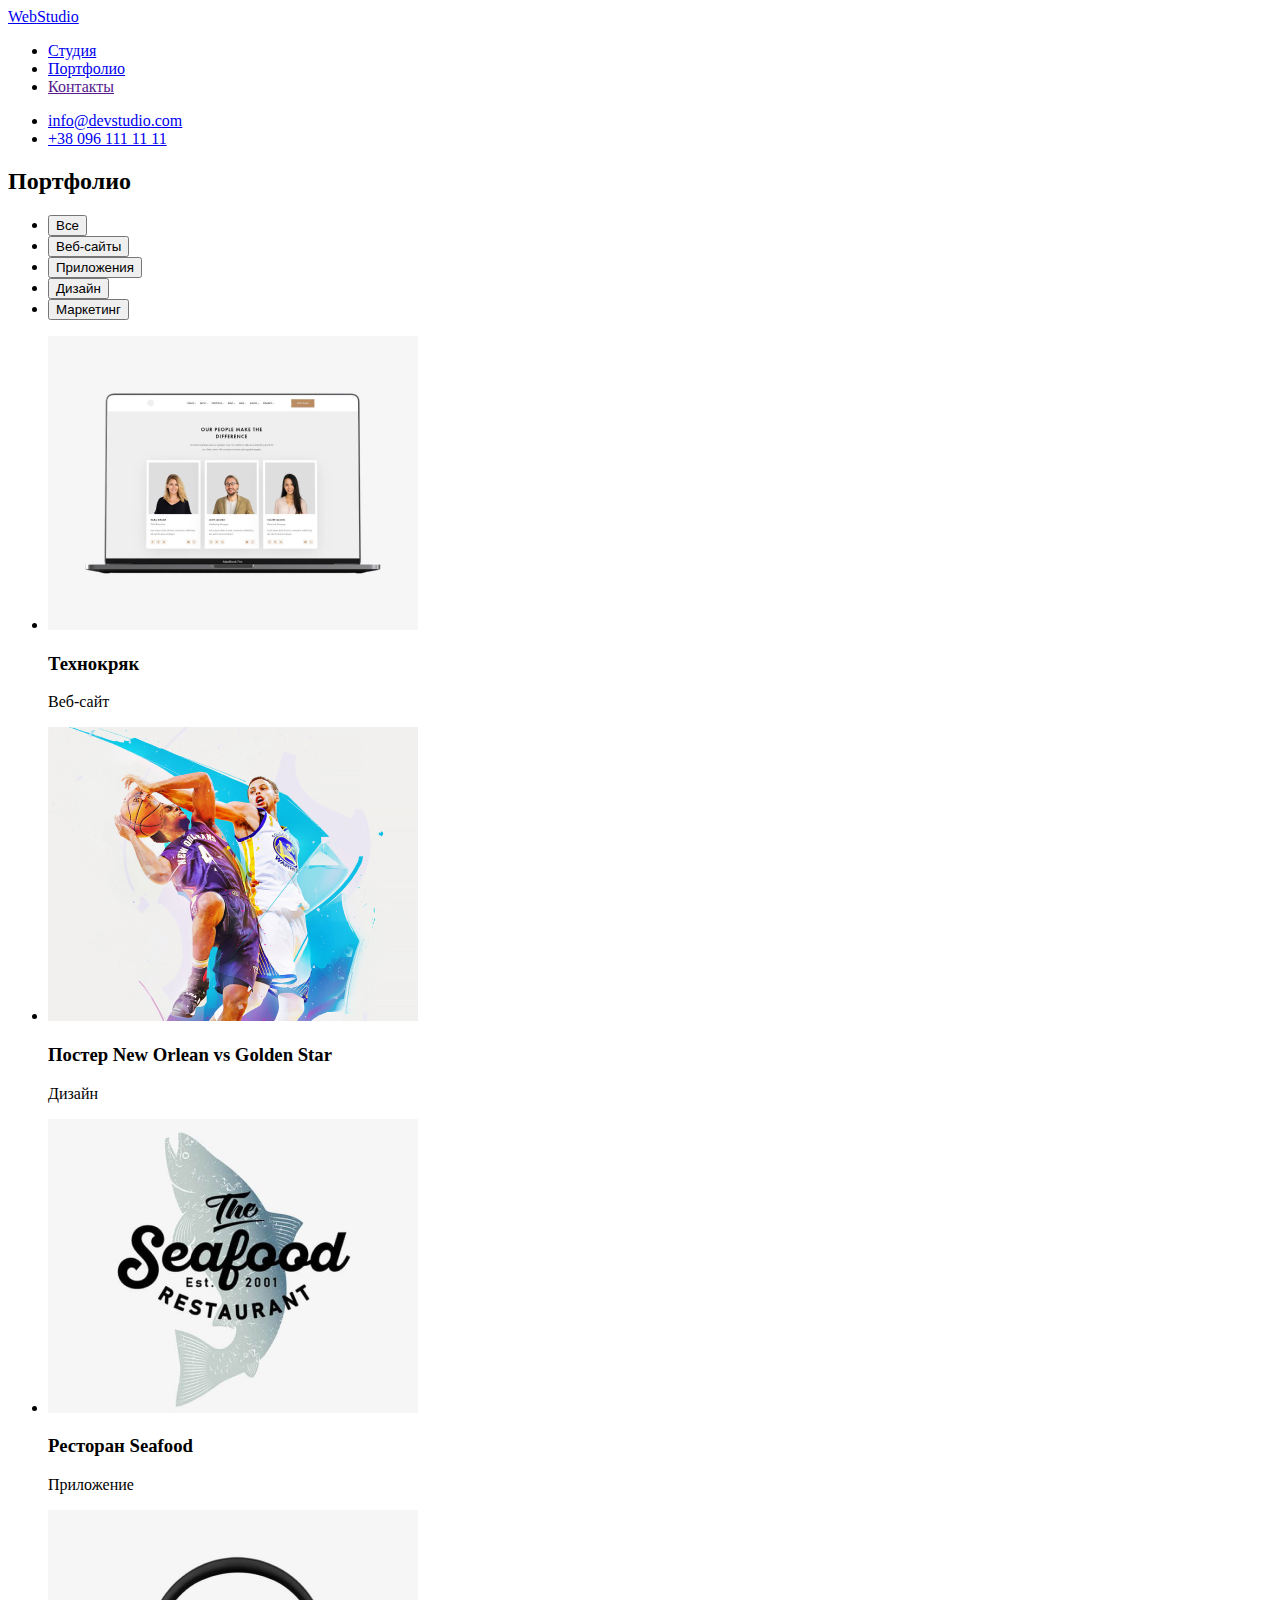
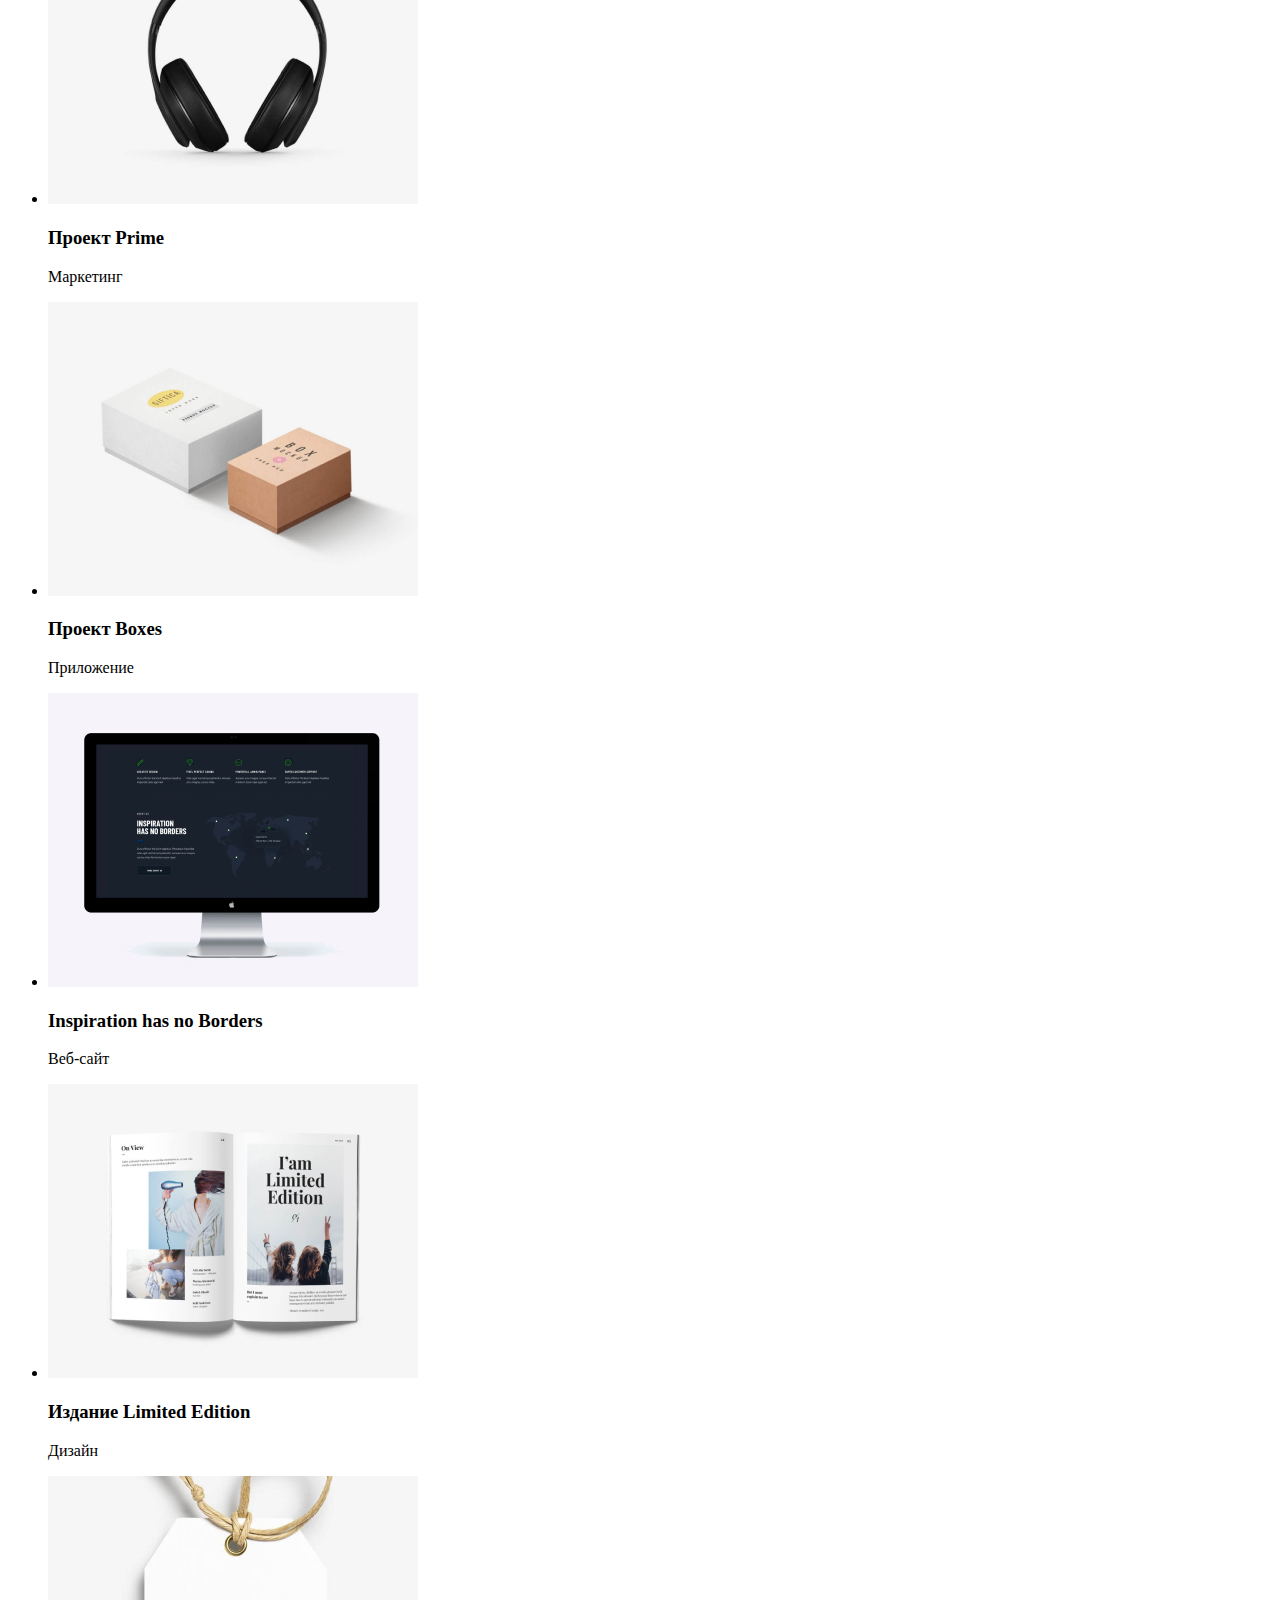
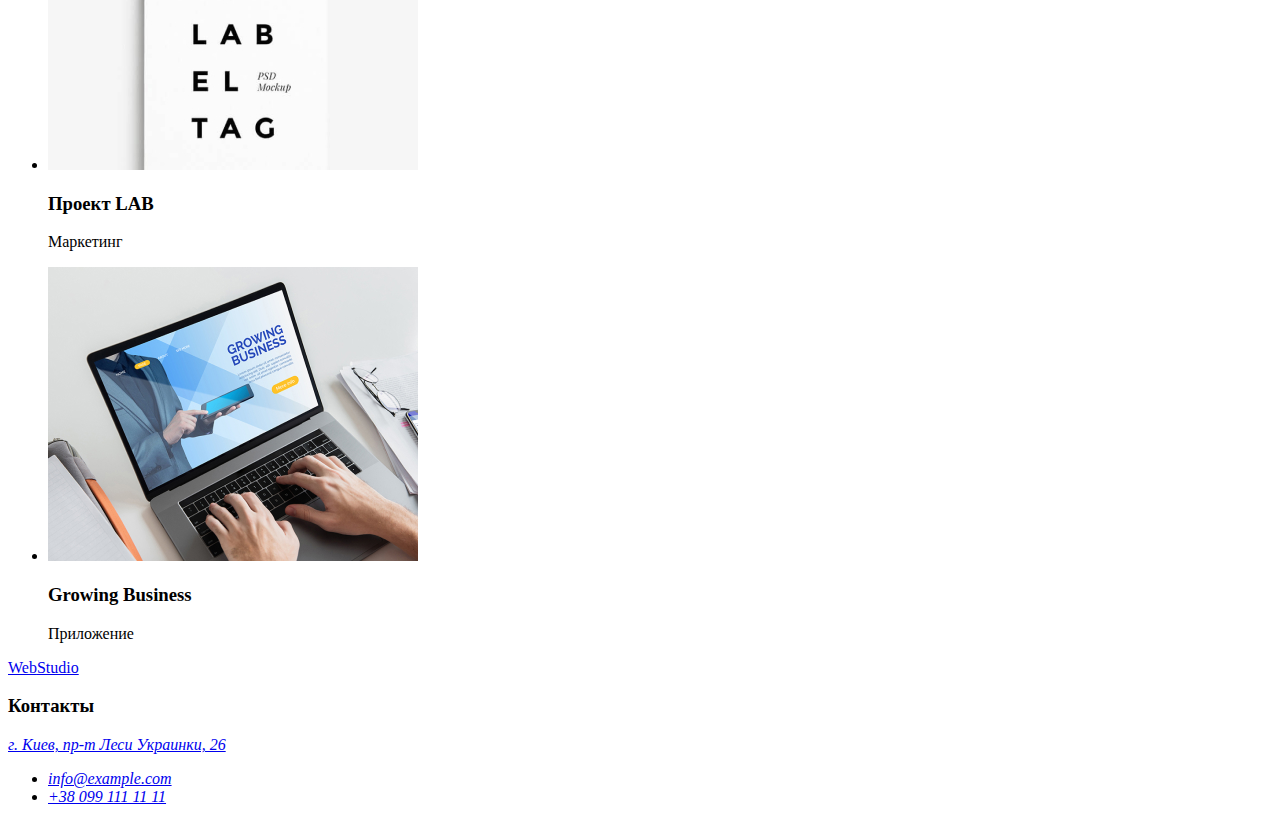
==== portfolio.html @ b9c6cd48 "html.2pages.final" ====
<!DOCTYPE html>
<html lang="en">
<head>
    <meta charset="UTF-8">
    <meta http-equiv="X-UA-Compatible" content="IE=edge">
    <meta name="viewport" content="width=device-width, initial-scale=1.0">
    <title>Portfolio</title>
</head>
<body>
    <header>
            <nav>
                <a href="/"><span>Web</span>Studio</a>
                <ul>
                    <li><a href="./index.html">Студия</a></li>
                    <li><a href="./portfolio.html">Портфолио</a></li>
                    <li><a href="">Контакты</a></li>
                </ul>
            </nav>
            <ul>
                <li><a href="mailto:info@devstudio.com">info@devstudio.com</a></li>
                <li><a href="tel:+380961111111">+38 096 111 11 11</a></li>
            </ul>
    </header>
    <main>
            <section>
                <h2>Портфолио</h2> <!-- В окончательном варианте данную строку скрыть от просмотра!-->
                <ul>
                    <li><button>Все</button></li>
                    <li><button>Веб-сайты</button></li>
                    <li><button>Приложения</button></li>
                    <li><button>Дизайн</button></li>
                    <li><button>Маркетинг</button></li>
                </ul>
    
                <ul>
                    <li>
                        <img src="./images/teccr.jpg" alt="Технокряк">
                        <h3>Технокряк</h3>
                        <p>Веб-сайт</p>
                    </li>
                    <li>
                        <img src="./images/NewOrlean.jpg" alt="Постер New Orlean vs Golden Star">
                        <h3>Постер New Orlean vs Golden Star</h3>
                        <p>Дизайн</p>
                    </li>
                    <li>
                        <img src="./images/Seafood.jpg" alt="Ресторан Seafood">
                        <h3>Ресторан Seafood</h3>
                        <p>Приложение</p>
                    </li>
                    <li>
                        <img src="./images/Prime.jpg" alt="Проект Prime">
                        <h3>Проект Prime</h3>
                        <p>Маркетинг</p>
                    </li>
                    <li>
                        <img src="./images/Boxes.jpg" alt="Проект Boxes">
                        <h3>Проект Boxes</h3>
                        <p>Приложение</p>
                    </li>
                    <li>
                        <img src="./images/Inspiration_has_no_Borders.jpg" alt="Inspiration has no Borders">
                        <h3>Inspiration has no Borders</h3>
                        <p>Веб-сайт</p>
                    </li>
                    <li>
                        <img src="./images/Limited_Edition.jpg" alt="Издание Limited Edition">
                        <h3>Издание Limited Edition</h3>
                        <p>Дизайн</p>
                    </li>
                    <li>
                        <img src="./images/LAB.jpg" alt="Проект LAB">
                        <h3>Проект LAB</h3>
                        <p>Маркетинг</p>
                    </li>
                    <li>
                        <img src="./images/Growing_Business.jpg" alt="Growing Business">
                        <h3>Growing Business</h3>
                        <p>Приложение</p>
                    </li>
                </ul>
            </section>
    </main>
    <footer>
        <a href="/"><span>Web</span>Studio</a>
        <h3>Контакты</h3> <!-- В окончательном варианте данную строку скрыть от просмотра!-->
        <address>
            <a href="https://goo.gl/maps/aYshD57GHmabaSue6" target="_blank"> г. Киев, пр-т Леси Украинки, 26</a>
            <ul>
                <li><a href="mailto:info@example.com">info@example.com</a></li>
                <li><a href="tel:+380991111111">+38 099 111 11 11</a></li>
            </ul>
        </address>
    </footer>
</body>
</html>
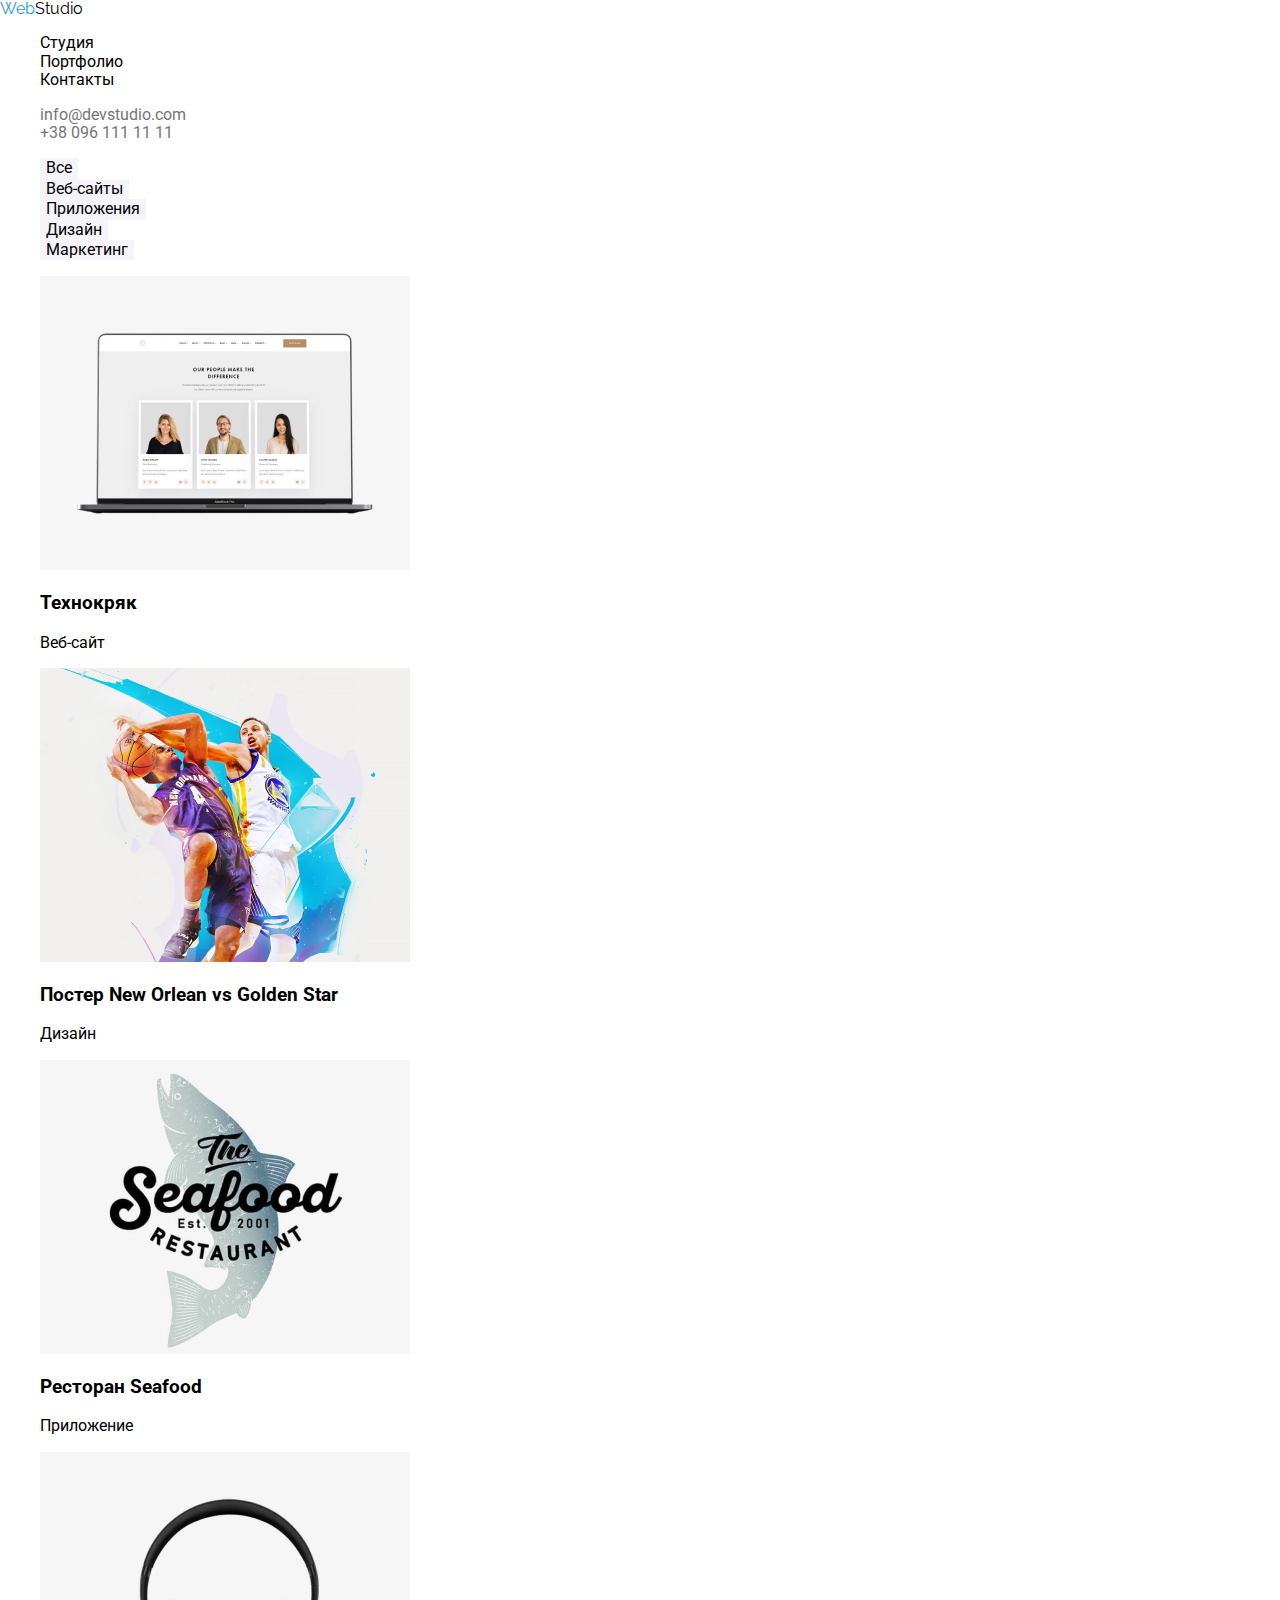
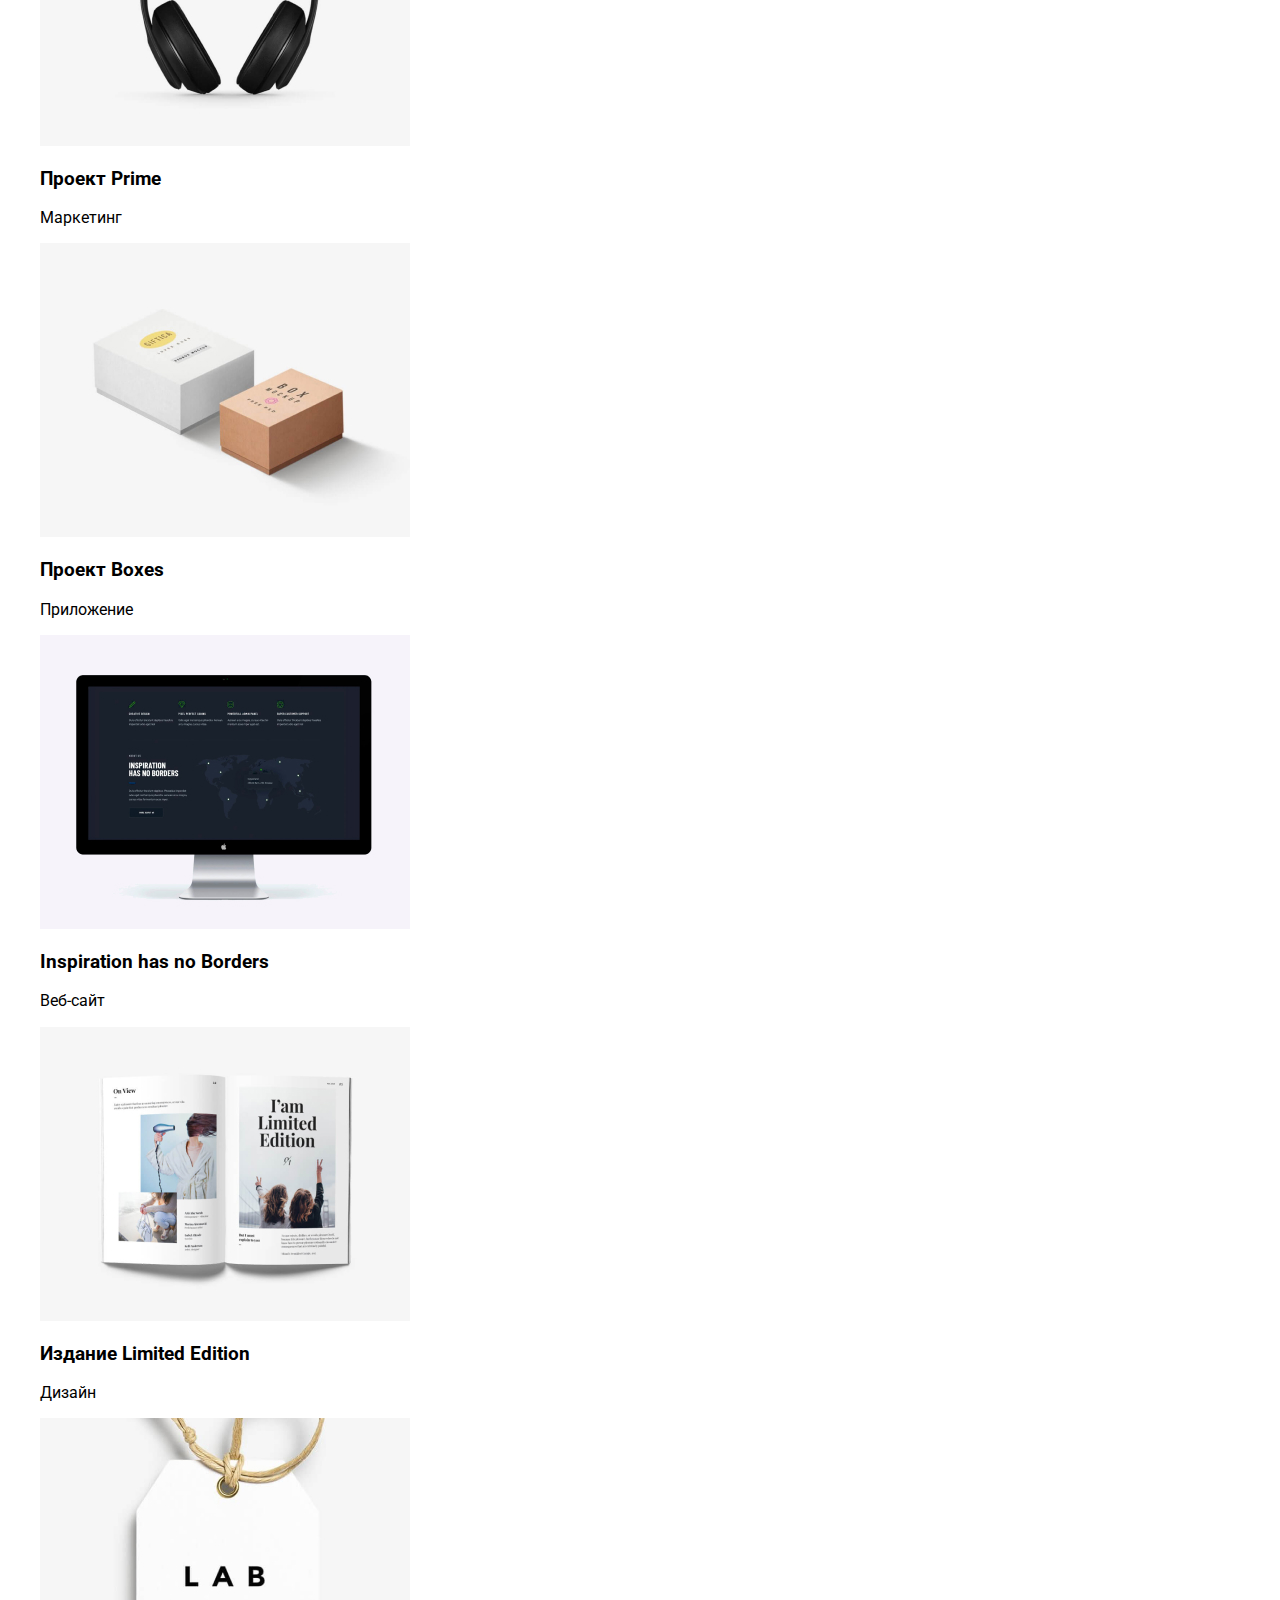
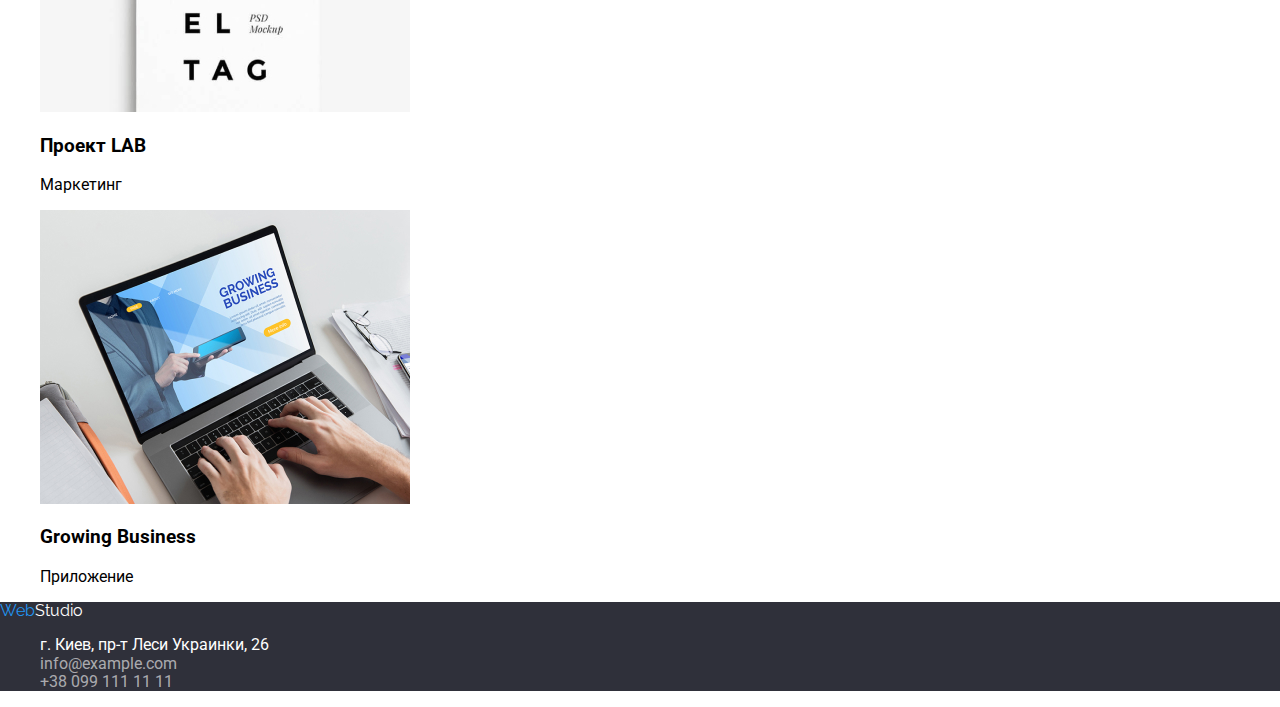
==== commit 677ebc3e: "hw02-final" ====
--- a/portfolio.html
+++ b/portfolio.html
@@ -5,31 +5,36 @@
     <meta http-equiv="X-UA-Compatible" content="IE=edge">
     <meta name="viewport" content="width=device-width, initial-scale=1.0">
     <title>Portfolio</title>
+    <link rel="stylesheet" href="./css/modern-normalize.css">
+    <link rel="preconnect" href="https://fonts.gstatic.com">
+    <link href="https://fonts.googleapis.com/css2?family=Raleway:wght@700&family=Roboto:wght@400;500;700;900&display=swap" rel="stylesheet">
+    <link rel="stylesheet" href="./css/styles.css" />
+    <link rel="stylesheet" href="./css/variables.css">
 </head>
 <body>
     <header>
-            <nav>
-                <a href="/"><span>Web</span>Studio</a>
-                <ul>
-                    <li><a href="./index.html">Студия</a></li>
-                    <li><a href="./portfolio.html">Портфолио</a></li>
-                    <li><a href="">Контакты</a></li>
-                </ul>
-            </nav>
+        <nav>
+            <a href="/" class="logo"><span class="web-color">Web</span>Studio</a>
             <ul>
-                <li><a href="mailto:info@devstudio.com">info@devstudio.com</a></li>
-                <li><a href="tel:+380961111111">+38 096 111 11 11</a></li>
+                <li><a href="./index.html" class="header-links">Студия</a></li>
+                <li><a href="./portfolio.html" class="header-links">Портфолио</a></li>
+                <li><a href="" class="header-links">Контакты</a></li>
             </ul>
+        </nav>
+        <ul>
+            <li><a href="mailto:info@devstudio.com" class="mail-tel">info@devstudio.com</a></li>
+            <li><a href="tel:+380961111111" class="mail-tel">+38 096 111 11 11</a></li>
+        </ul>
     </header>
     <main>
             <section>
-                <h2>Портфолио</h2> <!-- В окончательном варианте данную строку скрыть от просмотра!-->
+                <h2 style="position: absolute; visibility: hidden;">Портфолио</h2> <!-- В окончательном варианте данную строку скрыть от просмотра!-->
                 <ul>
-                    <li><button>Все</button></li>
-                    <li><button>Веб-сайты</button></li>
-                    <li><button>Приложения</button></li>
-                    <li><button>Дизайн</button></li>
-                    <li><button>Маркетинг</button></li>
+                    <li><button class="portfolio-button">Все</button></li>
+                    <li><button class="portfolio-button">Веб-сайты</button></li>
+                    <li><button class="portfolio-button">Приложения</button></li>
+                    <li><button class="portfolio-button">Дизайн</button></li>
+                    <li><button class="portfolio-button">Маркетинг</button></li>
                 </ul>
     
                 <ul>
@@ -82,13 +87,15 @@
             </section>
     </main>
     <footer>
-        <a href="/"><span>Web</span>Studio</a>
-        <h3>Контакты</h3> <!-- В окончательном варианте данную строку скрыть от просмотра!-->
+        <a href="/" class="logo-foot"><span class="web-color">Web</span>Studio</a>
+        <h3 style="position: absolute; visibility: hidden;">Контакты</h3>
+        <!-- В окончательном варианте данную строку скрыть от просмотра!-->
         <address>
-            <a href="https://goo.gl/maps/aYshD57GHmabaSue6" target="_blank"> г. Киев, пр-т Леси Украинки, 26</a>
             <ul>
-                <li><a href="mailto:info@example.com">info@example.com</a></li>
-                <li><a href="tel:+380991111111">+38 099 111 11 11</a></li>
+                <li><a href="https://goo.gl/maps/aYshD57GHmabaSue6" target="_blank" class="adress"> г. Киев, пр-т Леси
+                        Украинки, 26</a></li>
+                <li><a href="mailto:info@example.com" class="mail-tel-foot">info@example.com</a></li>
+                <li><a href="tel:+380991111111" class="mail-tel-foot">+38 099 111 11 11</a></li>
             </ul>
         </address>
     </footer>
--- a/css/styles.css
+++ b/css/styles.css
@@ -0,0 +1,87 @@
+body {
+  font-family: 'Roboto', sans-serif;
+}
+
+.logo {
+  font-family: 'Raleway', sans-serif;
+  color: black;
+}
+
+.web-color {
+  color: var(--blue-text);
+}
+
+.header-links {
+  color: var(--black-text);
+}
+
+.header-links:hover {
+  color: var(--blue-text);
+}
+
+.header-links:active {
+  color: red;
+}
+
+.mail-tel {
+  color: var(--grey-text);
+}
+
+.mail-tel:hover {
+  color: var(--blue-text);
+}
+
+.mail-tel:active {
+  color: red;
+}
+
+.hero {
+  background-color: var(--back-hero-footer-grey);
+}
+.hero-button {
+  border: none;
+  color: var(--white-text);
+  background-color: var(--blue-text);
+}
+.h1-title {
+  text-transform: uppercase;
+  color: var(--white-text);
+}
+
+.command {
+  background-color: var(--botton-command-grey);
+}
+
+footer {
+  background-color: var(--back-hero-footer-grey);
+}
+
+.logo-foot {
+  font-family: 'Raleway', sans-serif;
+  color: var(--white-text);
+}
+
+.adress {
+  color: var(--white-text);
+}
+
+.mail-tel-foot {
+  color: var(--grey-text-op60);
+}
+
+.portfolio-button {
+  border: none;
+  background-color: var(--botton-command-grey);
+}
+
+.portfolio-button:hover {
+  border: none;
+  color: var(--white-text);
+  background-color: var(--blue-text);
+}
+
+.portfolio-button:focus {
+  border: none;
+  color: var(--white-text);
+  background-color: var(--blue-text);
+}
--- a/css/variables.css
+++ b/css/variables.css
@@ -0,0 +1,11 @@
+:root {
+  --blue-text: rgba(33, 150, 243, 1);
+  --black-text: rgba(0, 0, 0, 1);
+  --black-light-text: rgba(33, 33, 33, 1);
+  --grey-text: rgba(117, 117, 117, 1);
+  --white-text: rgba(255, 255, 255, 1);
+  --grey-text-op60: rgba(255, 255, 255, 0.6);
+
+  --back-hero-footer-grey: rgba(47, 48, 58, 1);
+  --botton-command-grey: rgba(245, 244, 250, 1);
+}
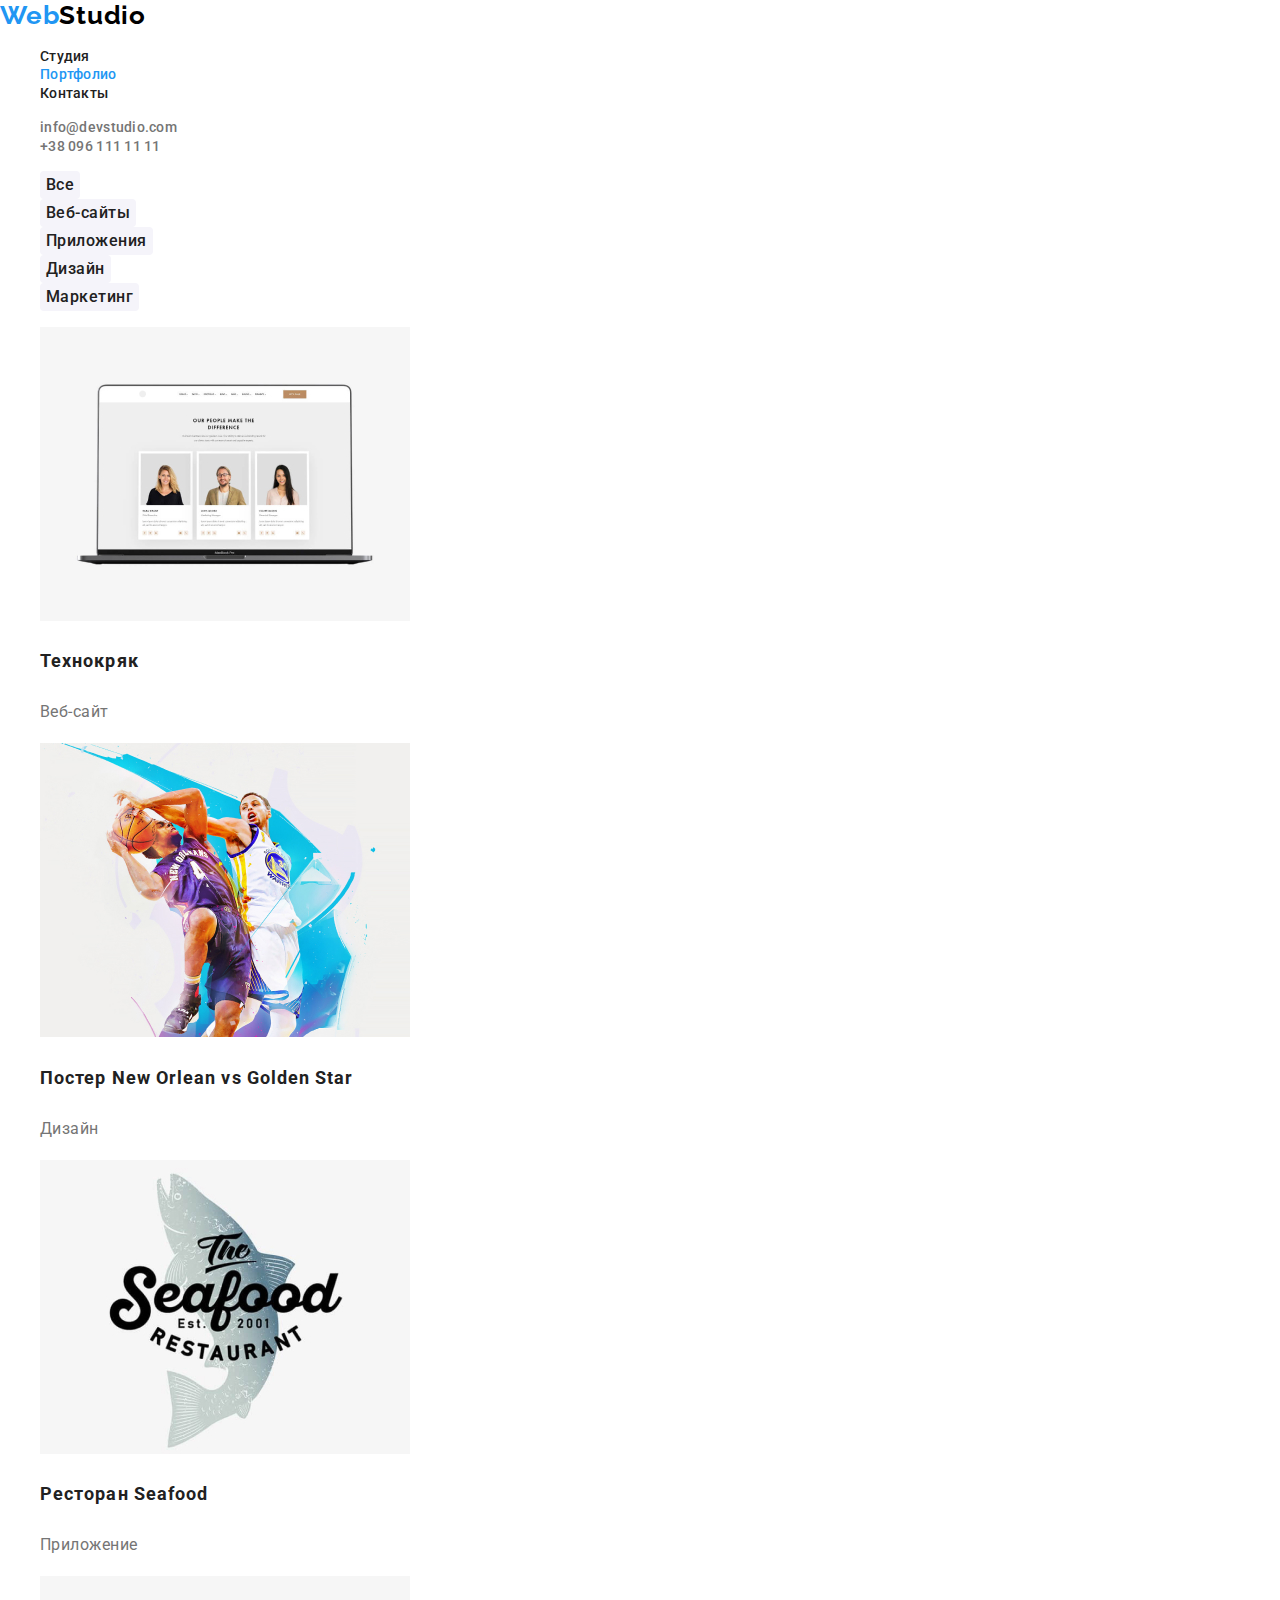
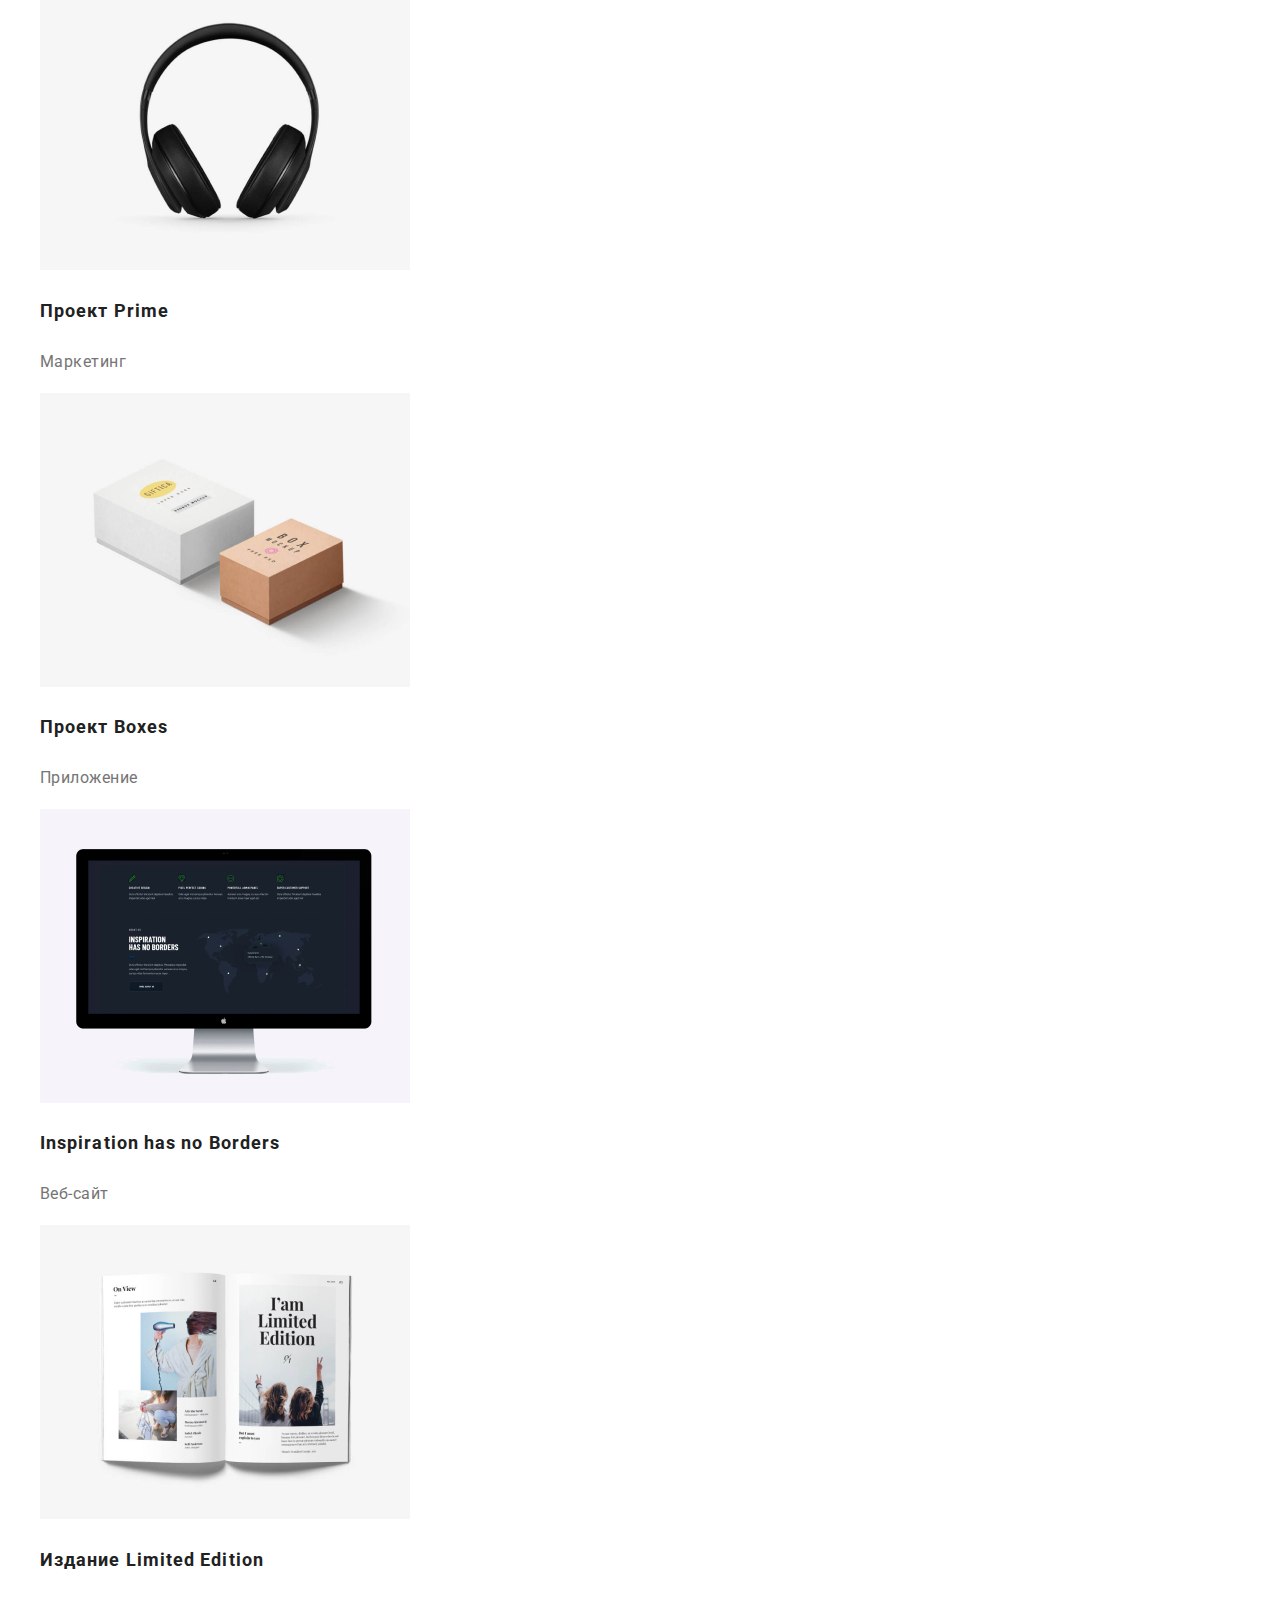
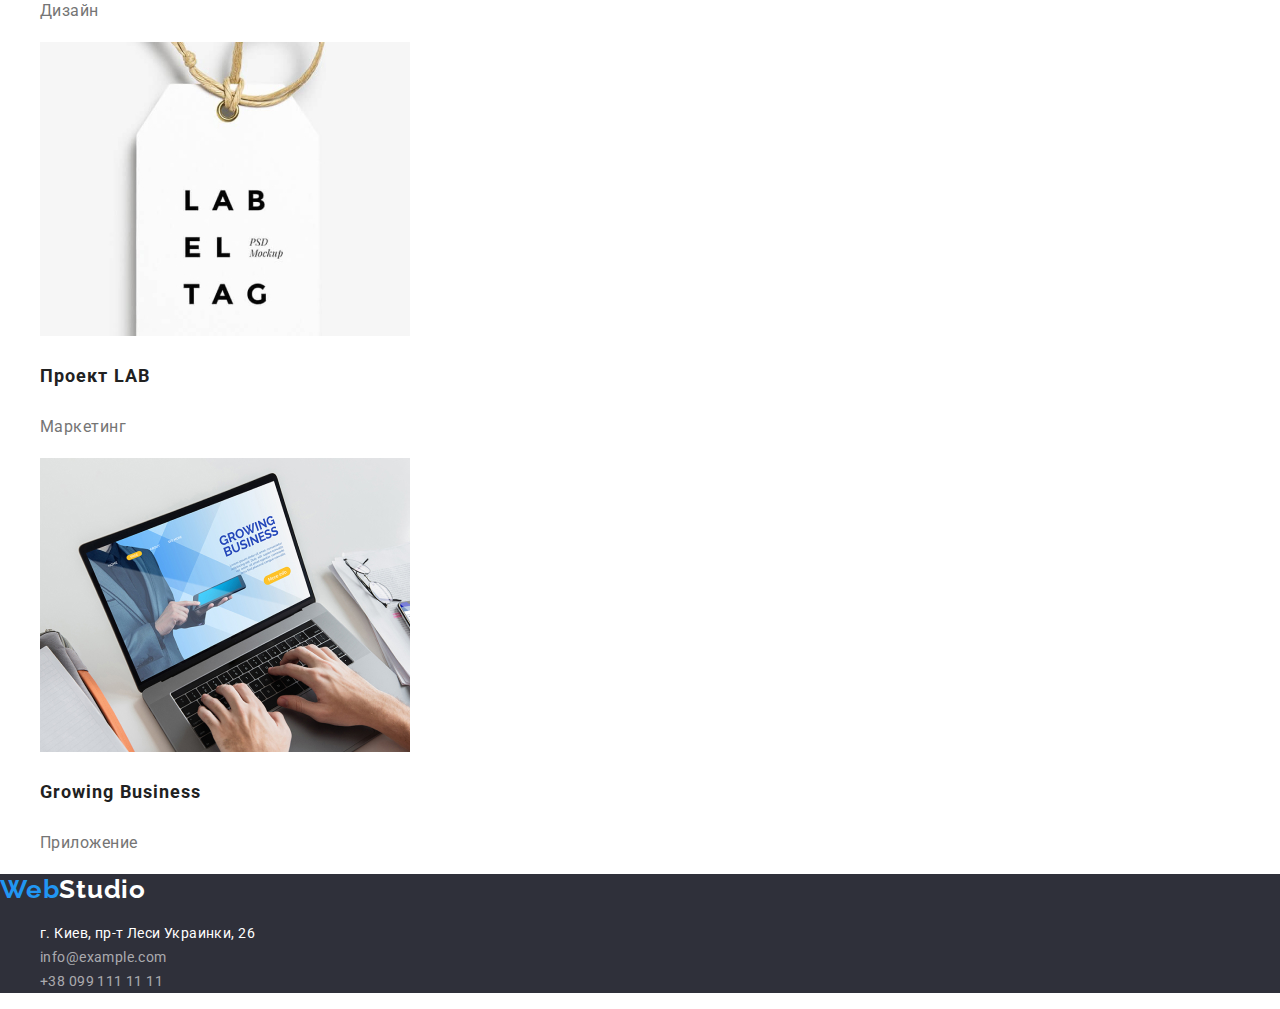
==== commit 7061d64f: "hw02-final" ====
--- a/portfolio.html
+++ b/portfolio.html
@@ -14,10 +14,10 @@
 <body>
     <header>
         <nav>
-            <a href="/" class="logo"><span class="web-color">Web</span>Studio</a>
+            <a href="./index.html" class="logo"><span class="web-color">Web</span>Studio</a>
             <ul>
                 <li><a href="./index.html" class="header-links">Студия</a></li>
-                <li><a href="./portfolio.html" class="header-links">Портфолио</a></li>
+                <li><a href="./portfolio.html" class="header-links"><span class="active-pg-name-color">Портфолио</span></a></li>
                 <li><a href="" class="header-links">Контакты</a></li>
             </ul>
         </nav>
@@ -37,7 +37,7 @@
                     <li><button class="portfolio-button">Маркетинг</button></li>
                 </ul>
     
-                <ul>
+                <ul class="cards">
                     <li>
                         <img src="./images/teccr.jpg" alt="Технокряк">
                         <h3>Технокряк</h3>
@@ -87,11 +87,11 @@
             </section>
     </main>
     <footer>
-        <a href="/" class="logo-foot"><span class="web-color">Web</span>Studio</a>
+        <a href="./index.html" class="logo-foot"><span class="web-color">Web</span>Studio</a>
         <h3 style="position: absolute; visibility: hidden;">Контакты</h3>
         <!-- В окончательном варианте данную строку скрыть от просмотра!-->
         <address>
-            <ul>
+            <ul class="adress-text">
                 <li><a href="https://goo.gl/maps/aYshD57GHmabaSue6" target="_blank" class="adress"> г. Киев, пр-т Леси
                         Украинки, 26</a></li>
                 <li><a href="mailto:info@example.com" class="mail-tel-foot">info@example.com</a></li>
--- a/css/styles.css
+++ b/css/styles.css
@@ -5,17 +5,30 @@
 .logo {
   font-family: 'Raleway', sans-serif;
   color: black;
+  font-weight: bold;
+  font-size: 26px;
+  line-height: 31px;
+  letter-spacing: 0.03em;
 }
 
 .web-color {
   color: var(--blue-text);
 }
 
-.header-links {
-  color: var(--black-text);
+.active-pg-name-color {
+  color: var(--blue-text);
 }
 
-.header-links:hover {
+.header-links {
+  color: var(--black-light-text);
+  font-weight: 500;
+  font-size: 14px;
+  line-height: 16px;
+  letter-spacing: 0.02em;
+}
+
+.header-links:hover,
+.header-links:focus {
   color: var(--blue-text);
 }
 
@@ -25,9 +38,14 @@
 
 .mail-tel {
   color: var(--grey-text);
+  font-weight: 500;
+  font-size: 14px;
+  line-height: 16px;
+  letter-spacing: 0.02em;
 }
 
-.mail-tel:hover {
+.mail-tel:hover,
+.mail-tel:focus {
   color: var(--blue-text);
 }
 
@@ -38,18 +56,78 @@
 .hero {
   background-color: var(--back-hero-footer-grey);
 }
+
+.h1-title {
+  color: var(--white-text);
+  font-weight: 900;
+  font-size: 44px;
+  line-height: 60px;
+  text-align: center;
+  letter-spacing: 0.06em;
+  text-transform: uppercase;
+}
+
 .hero-button {
   border: none;
   color: var(--white-text);
   background-color: var(--blue-text);
+  font-weight: bold;
+  font-size: 16px;
+  line-height: 30px;
+  text-align: center;
+  letter-spacing: 0.06em;
+  cursor: pointer;
+  box-shadow: 0px 4px 4px rgba(0, 0, 0, 0.15);
+  border-radius: 4px;
 }
-.h1-title {
+
+h2 {
+  color: var(--black-light-text);
+  font-weight: bold;
+  font-size: 36px;
+  line-height: 42px;
+  text-align: center;
+  letter-spacing: 0.03em;
+}
+
+.main-features h3 {
+  color: var(--black-light-text);
+  font-weight: bold;
+  font-size: 14px;
+  line-height: 16px;
+  letter-spacing: 0.03em;
   text-transform: uppercase;
-  color: var(--white-text);
+}
+
+.main-features p {
+  color: var(--grey-text);
+  font-weight: normal;
+  font-size: 14px;
+  line-height: 24px;
+  letter-spacing: 0.03em;
 }
 
 .command {
-  background-color: var(--botton-command-grey);
+  background-color: var(--botton-portfolio-grey);
+}
+
+.command-persons h3 {
+  color: var(--black-light-text);
+  font-weight: 500;
+  font-size: 16px;
+  line-height: 19px;
+  /* identical to box height */
+  text-align: center;
+  letter-spacing: 0.03em;
+}
+
+.command-persons p {
+  color: var(--grey-text);
+  font-weight: normal;
+  font-size: 16px;
+  line-height: 19px;
+  text-align: center;
+  letter-spacing: 0.03em;
 }
 
 footer {
@@ -59,6 +137,16 @@
 .logo-foot {
   font-family: 'Raleway', sans-serif;
   color: var(--white-text);
+  font-weight: bold;
+  font-size: 26px;
+  line-height: 31px;
+  letter-spacing: 0.03em;
+}
+.adress-text a {
+  font-weight: normal;
+  font-size: 14px;
+  line-height: 24px;
+  letter-spacing: 0.03em;
 }
 
 .adress {
@@ -70,18 +158,40 @@
 }
 
 .portfolio-button {
+  color: var(--black-light-text);
   border: none;
-  background-color: var(--botton-command-grey);
+  background-color: var(--botton-portfolio-grey);
+  font-weight: 500;
+  font-size: 16px;
+  line-height: 26px;
+  text-align: center;
+  letter-spacing: 0.03em;
+  cursor: pointer;
+  border-radius: 4px;
 }
 
-.portfolio-button:hover {
-  border: none;
-  color: var(--white-text);
-  background-color: var(--blue-text);
-}
-
+.portfolio-button:hover,
 .portfolio-button:focus {
   border: none;
   color: var(--white-text);
   background-color: var(--blue-text);
+  box-shadow: 0px 3px 1px rgba(0, 0, 0, 0.1), 0px 1px 2px rgba(0, 0, 0, 0.08),
+    0px 2px 2px rgba(0, 0, 0, 0.12);
+  border-radius: 4px;
 }
+
+.cards h3 {
+  color: var(--black-light-text);
+  font-weight: bold;
+  font-size: 18px;
+  line-height: 36px;
+  letter-spacing: 0.06em;
+}
+
+.cards p {
+  color: var(--grey-text);
+  font-weight: normal;
+  font-size: 16px;
+  line-height: 30px;
+  letter-spacing: 0.03em;
+}
--- a/css/variables.css
+++ b/css/variables.css
@@ -7,5 +7,5 @@
   --grey-text-op60: rgba(255, 255, 255, 0.6);
 
   --back-hero-footer-grey: rgba(47, 48, 58, 1);
-  --botton-command-grey: rgba(245, 244, 250, 1);
+  --botton-portfolio-grey: rgba(245, 244, 250, 1);
 }
